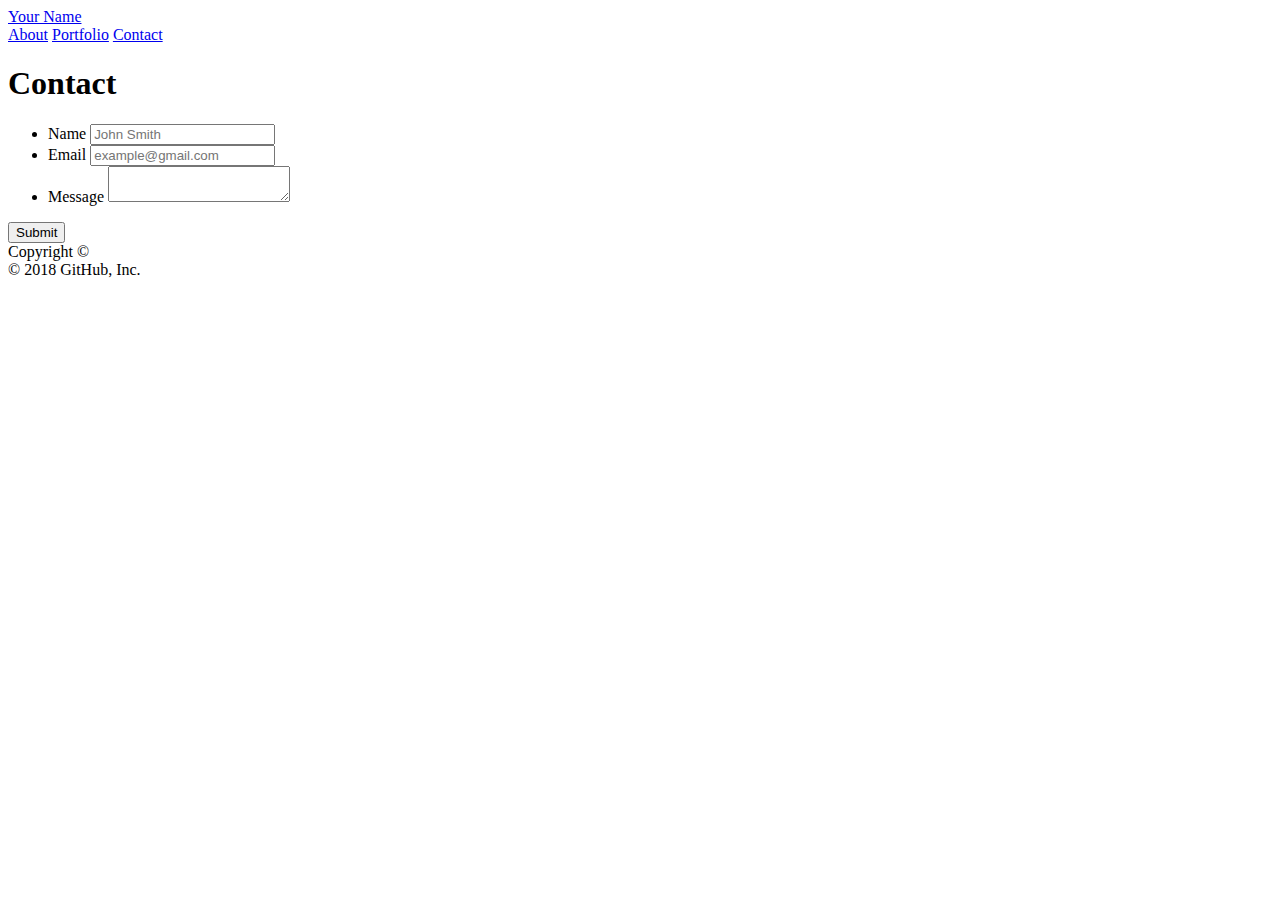
==== contact.html @ f66b4c17 "Create contact.html" ====
<!doctype html>
<html lang="en-us">

<head>
  <meta charset="UTF-8">
  <title>Contact | Your Name</title>
  <link rel="stylesheet" type="text/css" href="assets/css/style.css">
</head>

<body>

  <header id="masthead">
    <div class="container">
      <a href="index.html" id="logo">Your Name</a>
      <nav>
        <a href="index.html">About</a>
        <a href="portfolio.html">Portfolio</a>
        <a href="contact.html">Contact</a>
      </nav>
    </div>
  </header>

  <div id="main-container" class="container">
    <section class="main-section">
      <h1>Contact</h1>

      <form id="contact-form">
        <ul>
          <li>
            <label for="name">Name</label>
            <input type="text" id="name" name="name" placeholder="John Smith" required="required">
          </li>
          <li>
            <label for="email">Email</label>
            <input type="email" id="email" name="email" placeholder="example@gmail.com" required="required">
          </li>
          <li>
            <label for="message">Message</label>
            <textarea id="message" name="message" required="required"></textarea>
          </li>
        </ul>
        <input type="submit">
      </form>

    </section>

  </div>

  <footer>
    <div class="container">
      Copyright &copy; 
    </div>
  </footer>
</body>

</html>
© 2018 GitHub, Inc.
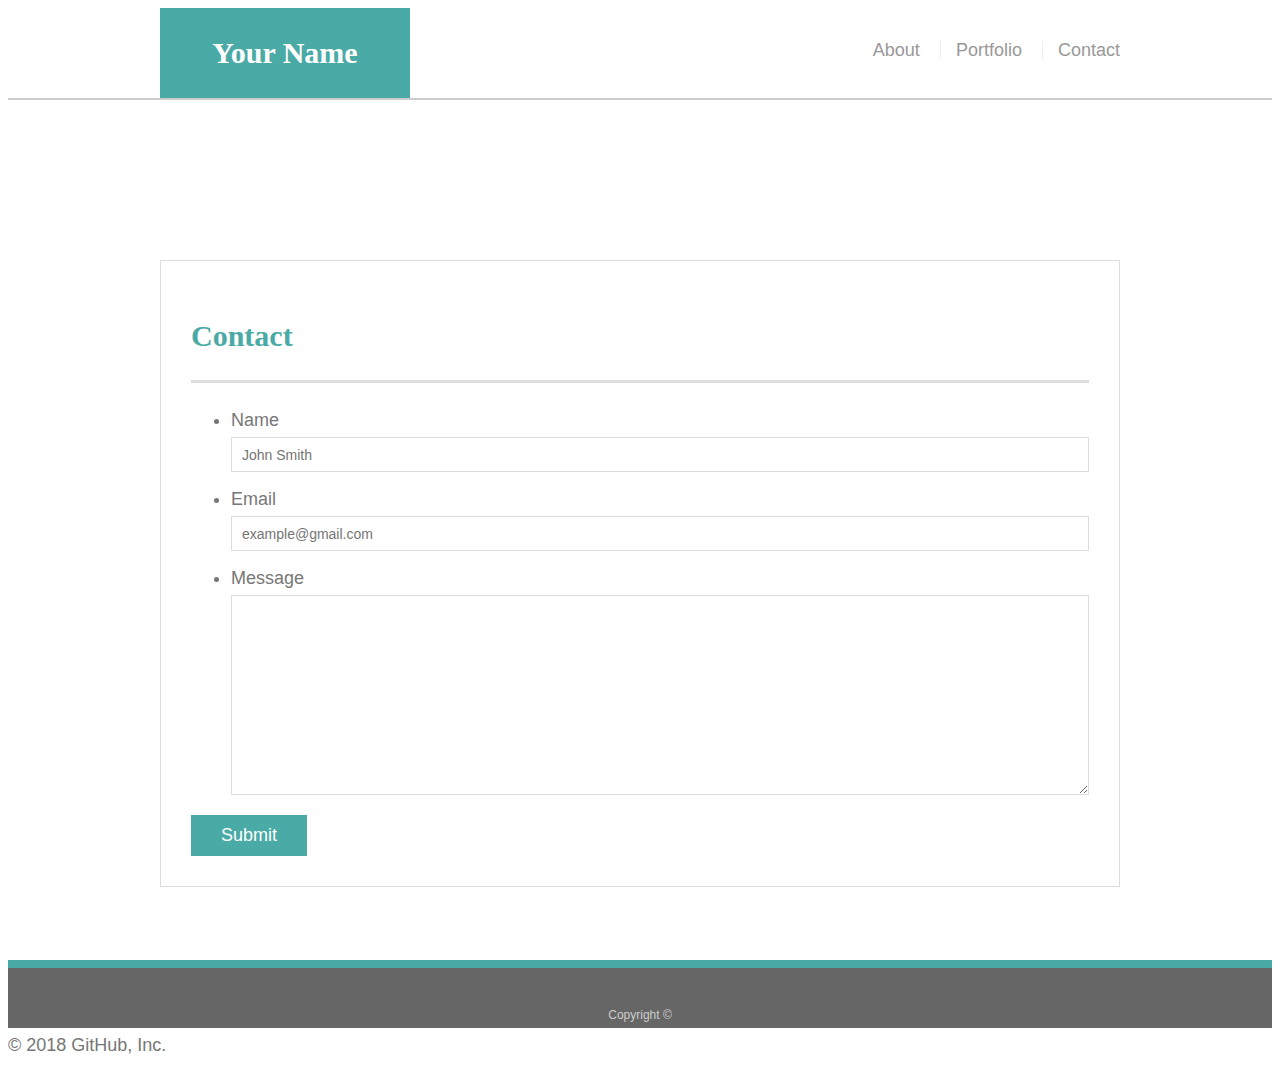
==== commit f90b0a31: "2nd hw" ====
--- a/contact.html
+++ b/contact.html
@@ -3,46 +3,51 @@
 
 <head>
   <meta charset="UTF-8">
+  <meta name="viewport" content="width=device-width, initial-scale=1.0">
   <title>Contact | Your Name</title>
-  <link rel="stylesheet" type="text/css" href="assets/css/style.css">
+  <link rel="stylesheet" type="text/css" href="styles.css">
 </head>
 
 <body>
+  <div class="wrapper">
 
-  <header id="masthead">
-    <div class="container">
-      <a href="index.html" id="logo">Your Name</a>
-      <nav>
-        <a href="index.html">About</a>
-        <a href="portfolio.html">Portfolio</a>
-        <a href="contact.html">Contact</a>
-      </nav>
-    </div>
-  </header>
+    <header id="masthead">
+      <div class="container">
+        <a href="index.html" id="logo">Your Name</a>
+        <nav>
+          <a href="index.html">About</a>
+          <a href="portfolio.html">Portfolio</a>
+          <a href="contact.html">Contact</a>
+        </nav>
+      </div>
+    </header>
+  
+    <div id="main-container" class="container">
+      <section class="main-section">
+        <h1>Contact</h1>
+  
+        <form id="contact-form">
+          <ul>
+            <li>
+              <label for="name">Name</label>
+              <input type="text" id="name" name="name" placeholder="John Smith" required="required">
+            </li>
+            <li>
+              <label for="email">Email</label>
+              <input type="email" id="email" name="email" placeholder="example@gmail.com" required="required">
+            </li>
+            <li>
+              <label for="message">Message</label>
+              <textarea id="message" name="message" required="required"></textarea>
+            </li>
+          </ul>
+          <input type="submit">
+        </form>
+  
+      </section>
 
-  <div id="main-container" class="container">
-    <section class="main-section">
-      <h1>Contact</h1>
-
-      <form id="contact-form">
-        <ul>
-          <li>
-            <label for="name">Name</label>
-            <input type="text" id="name" name="name" placeholder="John Smith" required="required">
-          </li>
-          <li>
-            <label for="email">Email</label>
-            <input type="email" id="email" name="email" placeholder="example@gmail.com" required="required">
-          </li>
-          <li>
-            <label for="message">Message</label>
-            <textarea id="message" name="message" required="required"></textarea>
-          </li>
-        </ul>
-        <input type="submit">
-      </form>
-
-    </section>
+  </div>
+  
 
   </div>
 
--- a/styles.css
+++ b/styles.css
@@ -0,0 +1,235 @@
+body {
+    font-family: Arial, "Helvetica Neue", Helvetica, sans-serif;
+    font-size: 18px;
+    line-height: 34px;
+    color: #777777;
+    background: url("../images/concrete_seamless.png");
+  }
+  
+  * {
+    box-sizing: border-box;
+  }
+  
+  /* general */
+  
+  .container {
+    width: 100%;
+    max-width: 960px;
+    margin: 0 auto;
+    clear: both;
+  }
+  
+  h1,
+  h2,
+  h3,
+  p {
+    margin-bottom: 20px;
+  }
+  
+  p:last-child {
+    margin-bottom: 0;
+  }
+  
+  h1,
+  h2,
+  h3 {
+    font-family: Georgia, Times, "Times New Roman", serif;
+    font-weight: 700;
+    color: #4aaaa5;
+  }
+  
+  h1 {
+    padding-bottom: 20px;
+    font-size: 30px;
+    line-height: 49px;
+    border-bottom: 3px solid #dddddd;
+  }
+  
+  h2,
+  h3 {
+    font-size: 22px;
+  }
+  
+  /* header */
+  #masthead {
+    /* position: fixed; */
+    position: static;
+    z-index: 99;
+    width: 100%;
+    margin: 0 0 30px;
+    overflow: auto;
+    color: #ffffff;
+    background: #ffffff;
+    border-bottom: 2px solid #cccccc;
+  }
+  
+  #logo {
+    float: left;
+    width: 250px;
+    height: 90px;
+    font-family: Georgia, Times, "Times New Roman", serif;
+    font-size: 30px;
+    font-weight: 700;
+    line-height: 90px;
+    color: #ffffff;
+    text-align: center;
+    text-decoration: none;
+    background: #4aaaa5;
+  }
+  
+  nav {
+    float: right;
+    margin-top: 25px;
+  }
+  
+  nav a {
+    display: inline-block;
+    padding-left: 15px;
+    margin-left: 15px;
+    line-height: 18px;
+    color: #999;
+    text-decoration: none;
+    border-left: 1px solid #efefef;
+  }
+  
+  nav a:first-child {
+    border-left: 0 none;
+  }
+  
+
+  /* footer */
+  
+  footer {
+    padding: 30px 0;
+    clear: both;
+    font-size: 12px;
+    color: #ffffff;
+    color: #cccccc;
+    text-align: center;
+    background: #666666;
+    border-top: 8px solid #4aaaa5;
+    height: 50px;
+  }
+  
+  h3, h2 {
+    padding-bottom: 20px;
+    margin-bottom: 15px;
+    line-height: 22px;
+    border-bottom: 2px solid #eeeeee;
+  }
+  
+  /* main */
+  
+  #main-container {
+    padding-top: 130px;
+    min-height: calc(100vh - 70px);
+  }
+  
+  .main-section {
+    float: left;
+    width: 100%;
+    max-width: 960px;
+    padding: 30px;
+    margin: 0 0 40px;
+    background: #ffffff;
+    border: 1px solid #dddddd;
+  }
+  
+  /* portfolio page */
+  
+  .work {
+    position: relative;
+    float: left;
+    width: 274px;
+    margin: 20px 0 25px;
+    overflow: auto;
+  }
+  
+  .work:nth-child(even) {
+    margin-right: 40px;
+  }
+  
+  .work img {
+    width: 100%;
+    border: 0 none;
+    opacity: 0.8;
+  }
+  
+  .work h3 {
+    position: absolute;
+    bottom: 20px;
+    width: 100%;
+    padding: 15px;
+    margin-bottom: 0;
+    font-weight: 300;
+    line-height: 30px;
+    color: #ffffff;
+    text-align: center;
+    background: #4aaaa5;
+    border-bottom: 0;
+  }
+  
+  .auth-image {
+    float: left;
+    width: 200px;
+    height: auto;
+    margin-top: 10px;
+    margin-right: 25px;
+  }
+  
+  /* contact page */
+  
+  #contact-form ul {
+    margin-bottom: 20px;
+  }
+  
+  #contact-form li {
+    margin-bottom: 10px;
+  }
+  
+  label,
+  input[type=text],
+  input[type=email],
+  textarea {
+    display: block;
+    width: 100%;
+  }
+  
+  input[type=text],
+  input[type=email],
+  textarea {
+    height: 35px;
+    padding: 0 10px;
+    font-size: 14px;
+    border: 1px solid #dddddd;
+  }
+  
+  textarea {
+    height: 200px;
+  }
+  
+  input[type=submit] {
+    padding: 10px 30px;
+    font-size: 18px;
+    color: #ffffff;
+    cursor: pointer;
+    background: #4aaaa5;
+    border: 0 none;
+  }
+  
+  @media screen and (max-width: 980px) and (min-width:640) {
+    
+    
+    body {
+        background-color: lightblue;
+    }
+
+  @media screen and (max-width: 768){
+
+  }
+
+  @media screen and (max-width: 640){
+    
+  }
+}
+
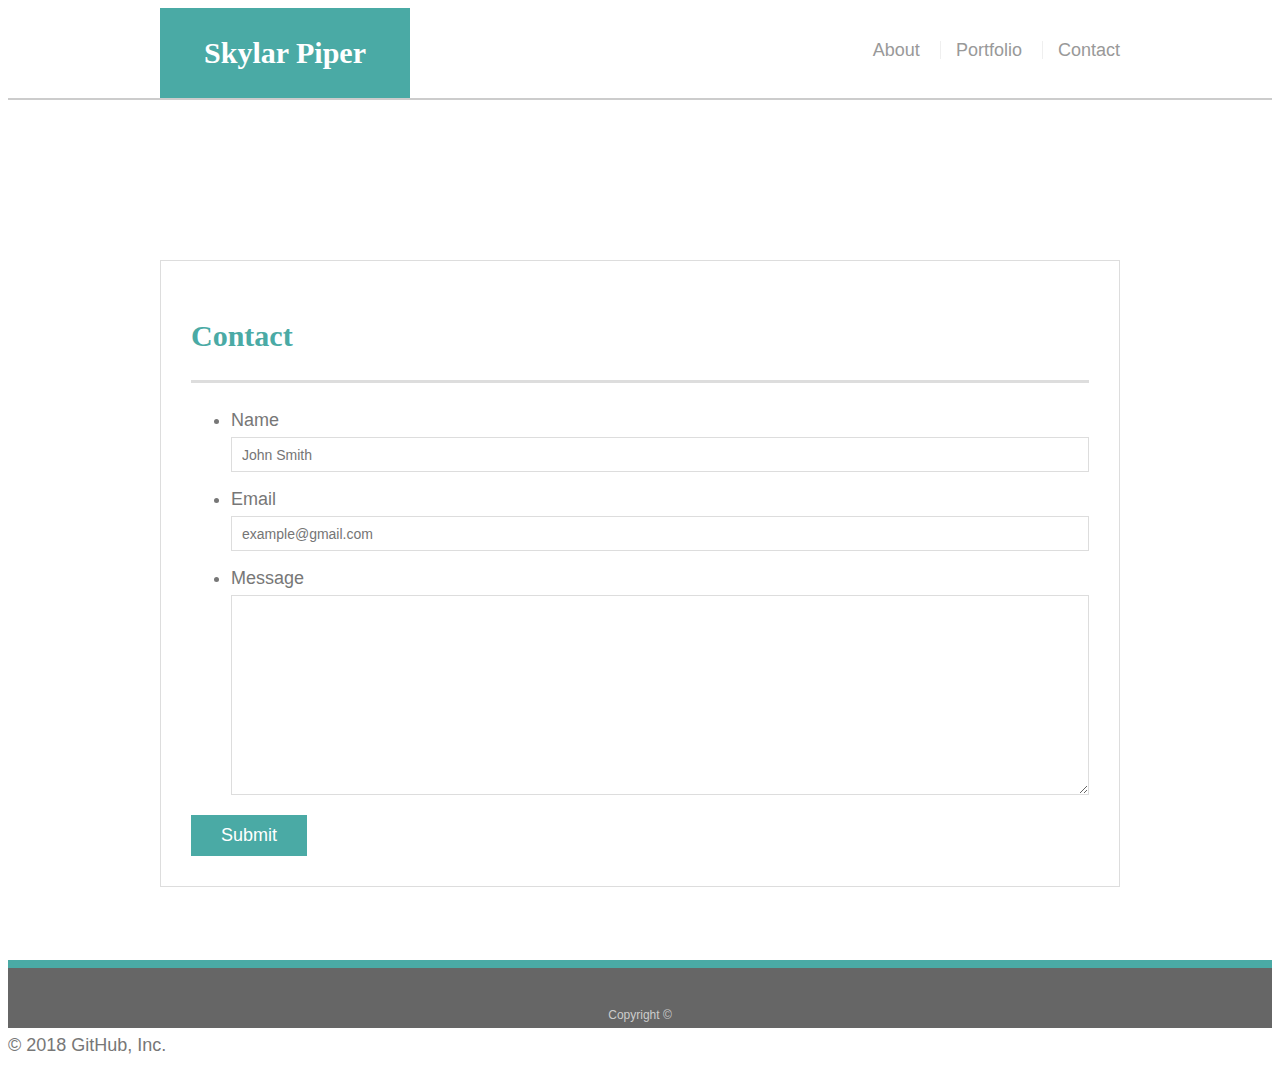
==== commit 6ea90068: "update" ====
--- a/contact.html
+++ b/contact.html
@@ -13,7 +13,7 @@
 
     <header id="masthead">
       <div class="container">
-        <a href="index.html" id="logo">Your Name</a>
+        <a href="index.html" id="logo">Skylar Piper</a>
         <nav>
           <a href="index.html">About</a>
           <a href="portfolio.html">Portfolio</a>
